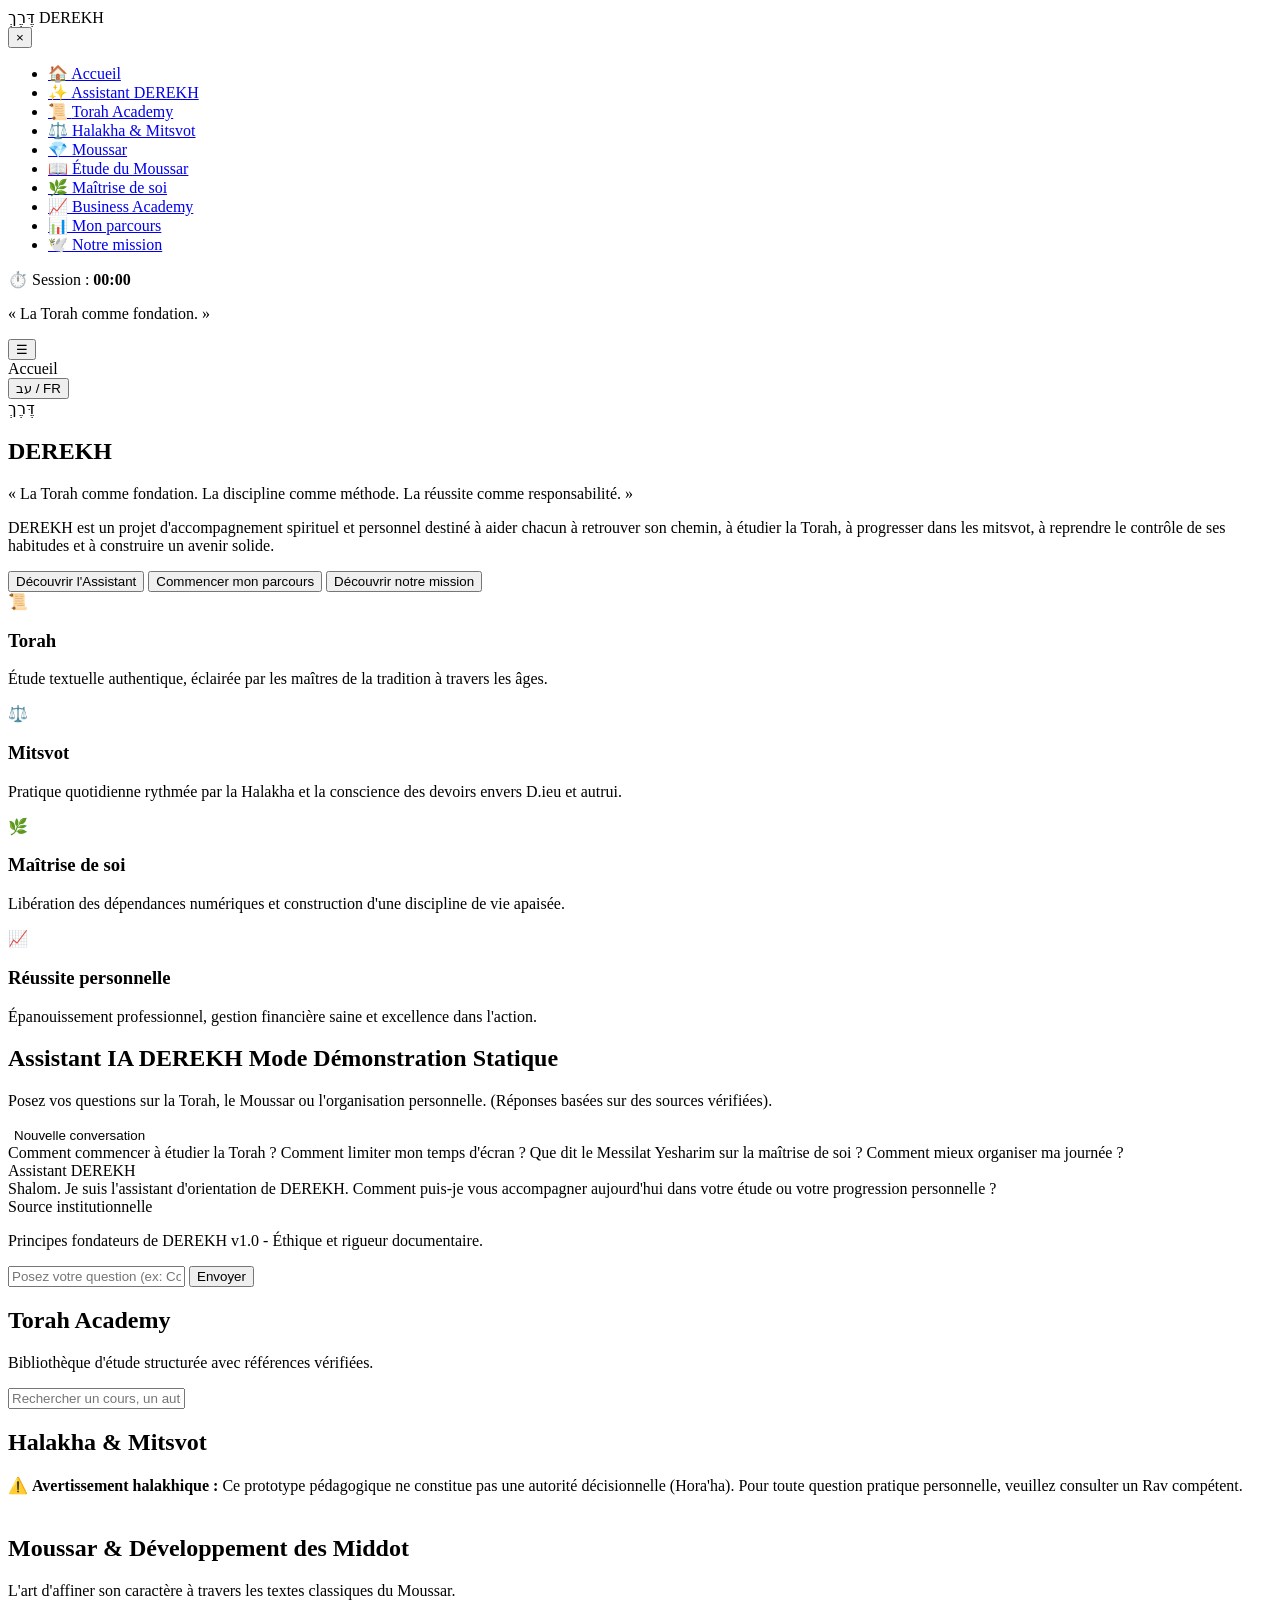
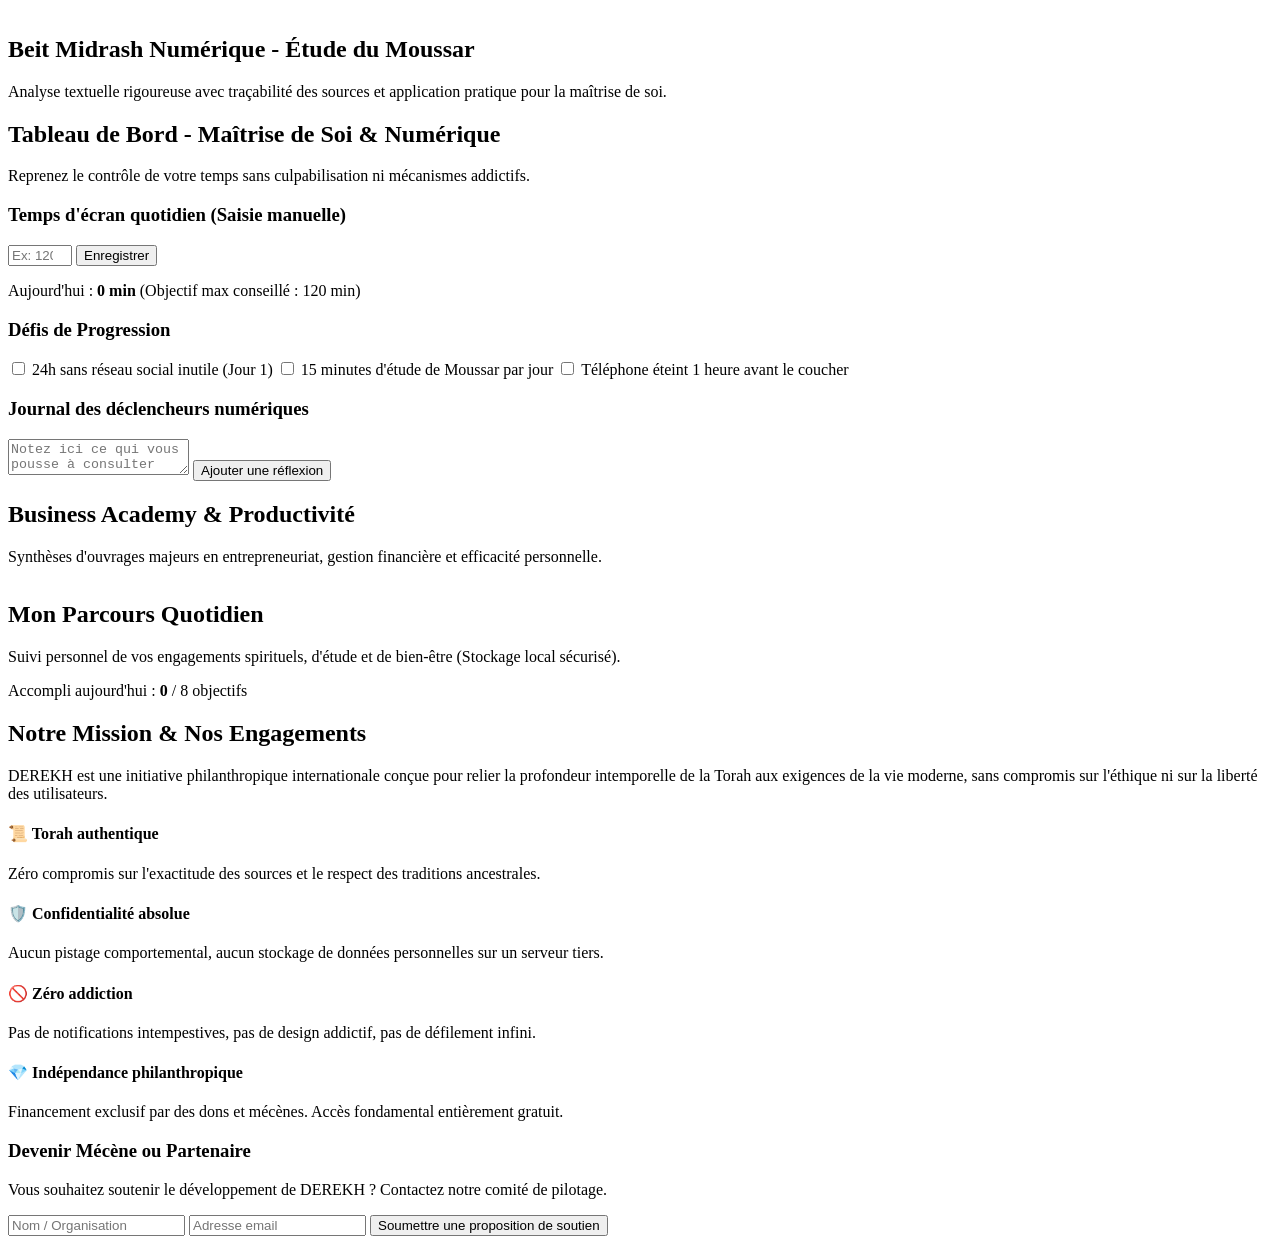
==== index.html @ dc8c6783 "Add initial HTML structure for DEREKH platform" ====
<!DOCTYPE html>
<html lang="fr" dir="ltr">
<head>
    <meta charset="UTF-8">
    <meta name="viewport" content="width=device-width, initial-scale=1.0">
    <title>DEREKH — דֶּרֶךְ | Plateforme IA & Torah</title>
    <link rel="preconnect" href="https://fonts.googleapis.com">
    <link rel="preconnect" href="https://fonts.gstatic.com" crossorigin>
    <link href="https://fonts.googleapis.com/css2?family=Cormorant+Garamond:ital,wght@0,400;0,600;0,700;1,400&family=Heebo:wght@300;400;500;700&family=Inter:wght@300;400;500;600;700&display=swap" rel="stylesheet">
    <link rel="stylesheet" href="css/style.css">
    <link rel="stylesheet" href="css/components.css">
    <link rel="stylesheet" href="css/responsive.css">
</head>
<body class="dark-theme">
    <div class="app-container">
        <!-- Sidebar Navigation -->
        <aside class="sidebar" id="sidebar">
            <div class="sidebar-header">
                <div class="logo-container">
                    <span class="logo-hebrew">דֶּרֶךְ</span>
                    <span class="logo-text">DEREKH</span>
                </div>
                <button class="mobile-close-btn" id="mobileCloseBtn" aria-label="Fermer le menu">&times;</button>
            </div>
            
            <nav class="sidebar-nav">
                <ul>
                    <li><a href="#home" class="nav-link active" data-section="home"><span class="icon">🏠</span> <span class="nav-label-fr">Accueil</span><span class="nav-label-he" style="display:none;">בית</span></a></li>
                    <li><a href="#assistant" class="nav-link" data-section="assistant"><span class="icon">✨</span> <span class="nav-label-fr">Assistant DEREKH</span><span class="nav-label-he" style="display:none;">עוזר חכם</span></a></li>
                    <li><a href="#torah" class="nav-link" data-section="torah"><span class="icon">📜</span> <span class="nav-label-fr">Torah Academy</span><span class="nav-label-he" style="display:none;">אקדמיית תורה</span></a></li>
                    <li><a href="#halakha" class="nav-link" data-section="halakha"><span class="icon">⚖️</span> <span class="nav-label-fr">Halakha & Mitsvot</span><span class="nav-label-he" style="display:none;">הלכה ומצוות</span></a></li>
                    <li><a href="#moussar" class="nav-link" data-section="moussar"><span class="icon">💎</span> <span class="nav-label-fr">Moussar</span><span class="nav-label-he" style="display:none;">מוסר</span></a></li>
                    <li><a href="#moussar-study" class="nav-link" data-section="moussar-study"><span class="icon">📖</span> <span class="nav-label-fr">Étude du Moussar</span><span class="nav-label-he" style="display:none;">לימוד מוסר</span></a></li>
                    <li><a href="#habits" class="nav-link" data-section="habits"><span class="icon">🌿</span> <span class="nav-label-fr">Maîtrise de soi</span><span class="nav-label-he" style="display:none;">שליטה עצמית</span></a></li>
                    <li><a href="#business" class="nav-link" data-section="business"><span class="icon">📈</span> <span class="nav-label-fr">Business Academy</span><span class="nav-label-he" style="display:none;">אקדמיית עסקים</span></a></li>
                    <li><a href="#dashboard" class="nav-link" data-section="dashboard"><span class="icon">📊</span> <span class="nav-label-fr">Mon parcours</span><span class="nav-label-he" style="display:none;">המסלול שלי</span></a></li>
                    <li><a href="#mission" class="nav-link" data-section="mission"><span class="icon">🕊️</span> <span class="nav-label-fr">Notre mission</span><span class="nav-label-he" style="display:none;">המשימה שלנו</span></a></li>
                </ul>
            </nav>

            <div class="sidebar-footer">
                <div class="session-timer" id="sessionTimer" title="Temps de connexion conscient">
                    <span>⏱️ Session : <strong id="timerDisplay">00:00</strong></span>
                </div>
                <p class="motto-footer">« La Torah comme fondation. »</p>
            </div>
        </aside>

        <!-- Main Content Area -->
        <main class="main-content">
            <!-- Top Header -->
            <header class="top-header">
                <button class="mobile-toggle" id="mobileToggle" aria-label="Ouvrir le menu">☰</button>
                <div class="header-title" id="headerTitle">Accueil</div>
                <div class="header-actions">
                    <button class="lang-toggle" id="langToggle" title="Changer de langue (FR/HE)">עב / FR</button>
                </div>
            </header>

            <!-- Sections Container -->
            <div class="content-body">
                
                <!-- 1. HOME SECTION -->
                <section id="home" class="page-section active">
                    <div class="hero-card">
                        <div class="hero-hebrew-badge">דֶּרֶךְ</div>
                        <h1 class="hero-title">DEREKH</h1>
                        <p class="hero-subtitle">« La Torah comme fondation. La discipline comme méthode. La réussite comme responsabilité. »</p>
                        <p class="hero-desc">
                            DEREKH est un projet d'accompagnement spirituel et personnel destiné à aider chacun à retrouver son chemin, à étudier la Torah, à progresser dans les mitsvot, à reprendre le contrôle de ses habitudes et à construire un avenir solide.
                        </p>
                        <div class="hero-cta">
                            <button class="btn btn-primary" data-target="assistant">Découvrir l'Assistant</button>
                            <button class="btn btn-secondary" data-target="dashboard">Commencer mon parcours</button>
                            <button class="btn btn-outline" data-target="mission">Découvrir notre mission</button>
                        </div>
                    </div>

                    <div class="pillars-grid">
                        <div class="pillar-card">
                            <div class="pillar-icon">📜</div>
                            <h3>Torah</h3>
                            <p>Étude textuelle authentique, éclairée par les maîtres de la tradition à travers les âges.</p>
                        </div>
                        <div class="pillar-card">
                            <div class="pillar-icon">⚖️</div>
                            <h3>Mitsvot</h3>
                            <p>Pratique quotidienne rythmée par la Halakha et la conscience des devoirs envers D.ieu et autrui.</p>
                        </div>
                        <div class="pillar-card">
                            <div class="pillar-icon">🌿</div>
                            <h3>Maîtrise de soi</h3>
                            <p>Libération des dépendances numériques et construction d'une discipline de vie apaisée.</p>
                        </div>
                        <div class="pillar-card">
                            <div class="pillar-icon">📈</div>
                            <h3>Réussite personnelle</h3>
                            <p>Épanouissement professionnel, gestion financière saine et excellence dans l'action.</p>
                        </div>
                    </div>
                </section>

                <!-- 2. ASSISTANT SECTION -->
                <section id="assistant" class="page-section">
                    <div class="assistant-container">
                        <div class="assistant-header">
                            <h2>Assistant IA DEREKH <span class="demo-badge">Mode Démonstration Statique</span></h2>
                            <p>Posez vos questions sur la Torah, le Moussar ou l'organisation personnelle. (Réponses basées sur des sources vérifiées).</p>
                            <button class="btn-text" id="clearChatBtn" style="background:transparent; border:none; color:var(--gold); cursor:pointer; text-align:right;">Nouvelle conversation</button>
                        </div>

                        <div class="chat-suggestions">
                            <span class="suggestion-chip" data-query="Comment commencer à étudier la Torah ?">Comment commencer à étudier la Torah ?</span>
                            <span class="suggestion-chip" data-query="Comment arrêter de passer trop de temps sur mon téléphone ?">Comment limiter mon temps d'écran ?</span>
                            <span class="suggestion-chip" data-query="Que dit le Messilat Yesharim sur la maîtrise de soi ?">Que dit le Messilat Yesharim sur la maîtrise de soi ?</span>
                            <span class="suggestion-chip" data-query="Comment mieux organiser ma journée ?">Comment mieux organiser ma journée ?</span>
                        </div>

                        <div class="chat-messages" id="chatMessages">
                            <div class="message assistant-message">
                                <div class="message-sender">Assistant DEREKH</div>
                                <div class="message-content">
                                    Shalom. Je suis l'assistant d'orientation de DEREKH. Comment puis-je vous accompagner aujourd'hui dans votre étude ou votre progression personnelle ?
                                </div>
                                <div class="source-box">
                                    <span class="source-tag">Source institutionnelle</span>
                                    <p>Principes fondateurs de DEREKH v1.0 - Éthique et rigueur documentaire.</p>
                                </div>
                            </div>
                        </div>

                        <div class="chat-input-area">
                            <input type="text" id="chatInput" placeholder="Posez votre question (ex: Comment étudier la Paracha...)" autocomplete="off">
                            <button id="sendChatBtn" class="btn btn-primary">Envoyer</button>
                        </div>
                    </div>
                </section>

                <!-- 3. TORAH ACADEMY -->
                <section id="torah" class="page-section">
                    <div class="section-header">
                        <h2>Torah Academy</h2>
                        <p class="section-desc">Bibliothèque d'étude structurée avec références vérifiées.</p>
                        <input type="text" id="torahSearch" class="search-input" placeholder="Rechercher un cours, un auteur, un ouvrage...">
                    </div>
                    <div class="courses-grid" id="coursesGrid">
                        <!-- Rempli dynamiquement par torah.js -->
                    </div>
                </section>

                <!-- 4. HALAKHA & MITSVOT -->
                <section id="halakha" class="page-section">
                    <div class="section-header">
                        <h2>Halakha & Mitsvot</h2>
                        <div class="warning-banner">
                            ⚠️ <strong>Avertissement halakhique :</strong> Ce prototype pédagogique ne constitue pas une autorité décisionnelle (Hora'ha). Pour toute question pratique personnelle, veuillez consulter un Rav compétent.
                        </div>
                    </div>
                    <div class="halakha-grid" id="halakhaGrid" style="display: grid; grid-template-columns: repeat(auto-fill, minmax(280px, 1fr)); gap: 20px; margin-top: 20px;">
                        <!-- Généré dynamiquement -->
                    </div>
                </section>

                <!-- 5. MOUSSAR -->
                <section id="moussar" class="page-section">
                    <div class="section-header">
                        <h2>Moussar & Développement des Middot</h2>
                        <p class="section-desc">L'art d'affiner son caractère à travers les textes classiques du Moussar.</p>
                    </div>
                    <div class="moussar-grid" id="moussarGrid" style="display: grid; grid-template-columns: repeat(auto-fill, minmax(320px, 1fr)); gap: 20px;">
                        <!-- Généré dynamiquement -->
                    </div>
                </section>

                <!-- 5.1. NOUVEAU MODULE : ÉTUDE TEXTUELLE DU MOUSSAR -->
                <section id="moussar-study" class="page-section">
                    <div class="section-header">
                        <h2>Beit Midrash Numérique - Étude du Moussar</h2>
                        <p class="section-desc">Analyse textuelle rigoureuse avec traçabilité des sources et application pratique pour la maîtrise de soi.</p>
                    </div>
                    <div id="moussarStudyContainer">
                        <!-- Chargé dynamiquement par js/moussar-study.js -->
                    </div>
                </section>

                <!-- 6. MAÎTRISE DE SOI -->
                <section id="habits" class="page-section">
                    <div class="section-header">
                        <h2>Tableau de Bord - Maîtrise de Soi & Numérique</h2>
                        <p class="section-desc">Reprenez le contrôle de votre temps sans culpabilisation ni mécanismes addictifs.</p>
                    </div>
                    
                    <div class="habits-dashboard-grid">
                        <div class="card habit-tracker-card">
                            <h3>Temps d'écran quotidien (Saisie manuelle)</h3>
                            <div class="screen-time-input-group">
                                <input type="number" id="screenTimeInput" min="0" max="1440" placeholder="Ex: 120 minutes">
                                <button id="saveScreenTimeBtn" class="btn btn-primary">Enregistrer</button>
                            </div>
                            <p class="stat-display">Aujourd'hui : <strong id="screenTimeDisplay">0 min</strong> (Objectif max conseillé : <span id="targetScreenTime">120 min</span>)</p>
                        </div>

                        <div class="card challenges-card">
                            <h3>Défis de Progression</h3>
                            <div class="challenge-list">
                                <label class="challenge-item"><input type="checkbox" data-challenge="c1"> <span>24h sans réseau social inutile (Jour 1)</span></label>
                                <label class="challenge-item"><input type="checkbox" data-challenge="c2"> <span>15 minutes d'étude de Moussar par jour</span></label>
                                <label class="challenge-item"><input type="checkbox" data-challenge="c3"> <span>Téléphone éteint 1 heure avant le coucher</span></label>
                            </div>
                        </div>

                        <div class="card triggers-card">
                            <h3>Journal des déclencheurs numériques</h3>
                            <textarea id="triggerInput" placeholder="Notez ici ce qui vous pousse à consulter votre téléphone impulsivement..."></textarea>
                            <button id="saveTriggerBtn" class="btn btn-secondary" style="margin-top: 10px;">Ajouter une réflexion</button>
                            <ul id="triggerList" class="trigger-list"></ul>
                        </div>
                    </div>
                </section>

                <!-- 7. BUSINESS ACADEMY -->
                <section id="business" class="page-section">
                    <div class="section-header">
                        <h2>Business Academy & Productivité</h2>
                        <p class="section-desc">Synthèses d'ouvrages majeurs en entrepreneuriat, gestion financière et efficacité personnelle.</p>
                    </div>
                    <div class="business-grid" id="businessGrid" style="display: grid; grid-template-columns: repeat(auto-fill, minmax(320px, 1fr)); gap: 20px;">
                        <!-- Généré dynamiquement -->
                    </div>
                </section>

                <!-- 8. DASHBOARD / PARCOURS -->
                <section id="dashboard" class="page-section">
                    <div class="section-header">
                        <h2>Mon Parcours Quotidien</h2>
                        <p class="section-desc">Suivi personnel de vos engagements spirituels, d'étude et de bien-être (Stockage local sécurisé).</p>
                    </div>

                    <div class="progress-overview-card">
                        <div class="progress-bar-container">
                            <div class="progress-bar-fill" id="dailyProgressBar" style="width: 0%;"></div>
                        </div>
                        <p>Accompli aujourd'hui : <strong id="progressCount">0</strong> / <span id="totalTasksCount">8</span> objectifs</p>
                    </div>

                    <div class="daily-checklist" id="dailyChecklist">
                        <!-- Généré par dashboard.js -->
                    </div>
                </section>

                <!-- 9. NOTRE MISSION -->
                <section id="mission" class="page-section">
                    <div class="mission-container">
                        <h2>Notre Mission & Nos Engagements</h2>
                        <p class="mission-intro">
                            DEREKH est une initiative philanthropique internationale conçue pour relier la profondeur intemporelle de la Torah aux exigences de la vie moderne, sans compromis sur l'éthique ni sur la liberté des utilisateurs.
                        </p>

                        <div class="commitments-grid">
                            <div class="commitment-item">
                                <h4>📜 Torah authentique</h4>
                                <p>Zéro compromis sur l'exactitude des sources et le respect des traditions ancestrales.</p>
                            </div>
                            <div class="commitment-item">
                                <h4>🛡️ Confidentialité absolue</h4>
                                <p>Aucun pistage comportemental, aucun stockage de données personnelles sur un serveur tiers.</p>
                            </div>
                            <div class="commitment-item">
                                <h4>🚫 Zéro addiction</h4>
                                <p>Pas de notifications intempestives, pas de design addictif, pas de défilement infini.</p>
                            </div>
                            <div class="commitment-item">
                                <h4>💎 Indépendance philanthropique</h4>
                                <p>Financement exclusif par des dons et mécènes. Accès fondamental entièrement gratuit.</p>
                            </div>
                        </div>

                        <div class="sponsor-box">
                            <h3>Devenir Mécène ou Partenaire</h3>
                            <p>Vous souhaitez soutenir le développement de DEREKH ? Contactez notre comité de pilotage.</p>
                            <form id="sponsorForm" onsubmit="event.preventDefault(); alert('Merci de votre intérêt. Ce formulaire de démonstration est bien enregistré.');">
                                <input type="text" placeholder="Nom / Organisation" required>
                                <input type="email" placeholder="Adresse email" required>
                                <button type="submit" class="btn btn-primary">Soumettre une proposition de soutien</button>
                            </form>
                        </div>
                    </div>
                </section>

            </div>
        </main>
    </div>

    <!-- Scripts -->
    <script src="js/storage.js"></script>
    <script src="js/navigation.js"></script>
    <script src="js/assistant.js"></script>
    <script src="js/torah.js"></script>
    <script src="js/moussar-study.js"></script>
    <script src="js/habits.js"></script>
    <script src="js/dashboard.js"></script>
    <script src="js/app.js"></script>
</body>
</html>
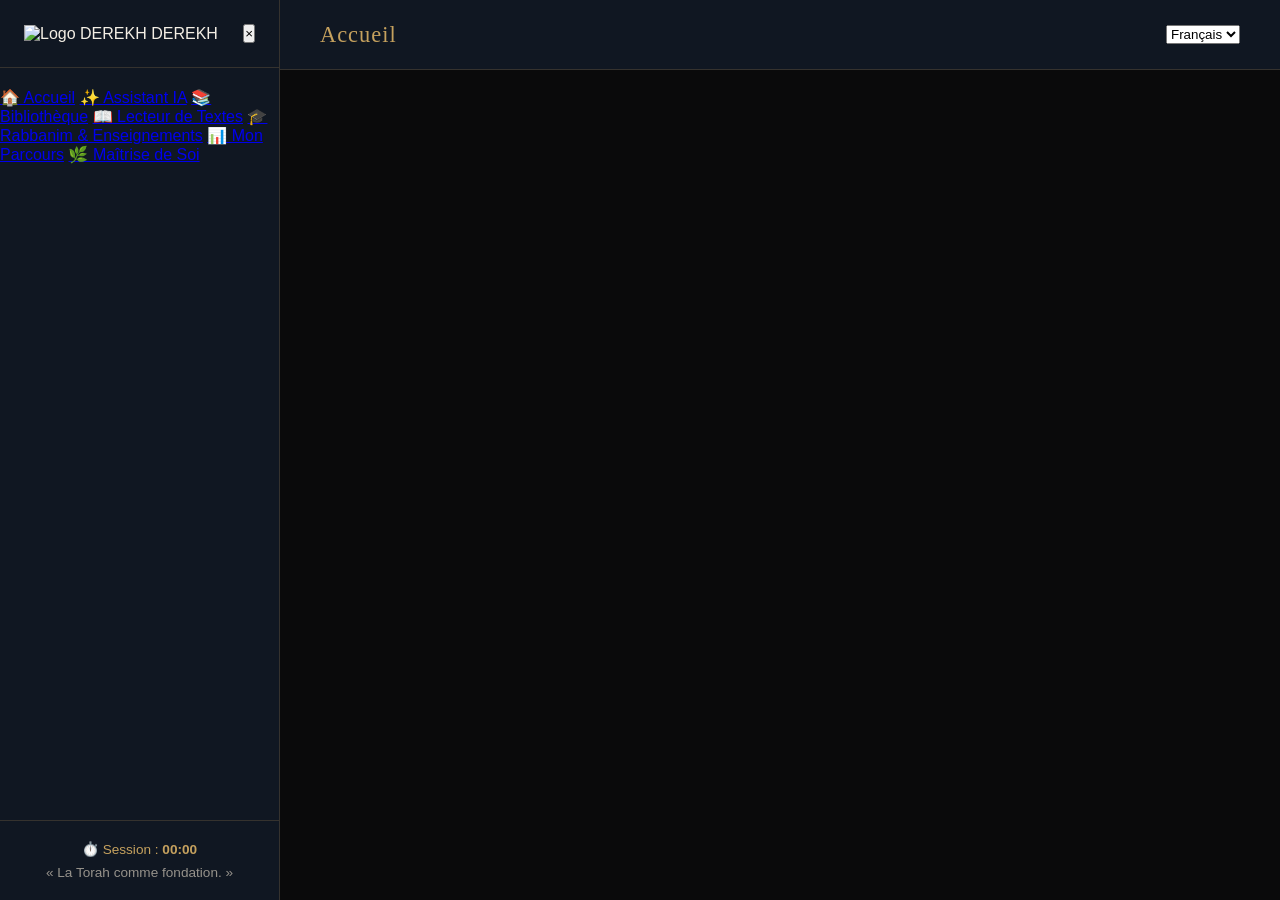
==== commit 1e375d76: "Update index.html" ====
--- a/index.html
+++ b/index.html
@@ -1,304 +1,68 @@
 <!DOCTYPE html>
-<html lang="fr" dir="ltr">
+<html lang="fr" dir="ltr" data-theme="dark">
 <head>
     <meta charset="UTF-8">
     <meta name="viewport" content="width=device-width, initial-scale=1.0">
-    <title>DEREKH — דֶּרֶךְ | Plateforme IA & Torah</title>
-    <link rel="preconnect" href="https://fonts.googleapis.com">
-    <link rel="preconnect" href="https://fonts.gstatic.com" crossorigin>
-    <link href="https://fonts.googleapis.com/css2?family=Cormorant+Garamond:ital,wght@0,400;0,600;0,700;1,400&family=Heebo:wght@300;400;500;700&family=Inter:wght@300;400;500;600;700&display=swap" rel="stylesheet">
-    <link rel="stylesheet" href="css/style.css">
-    <link rel="stylesheet" href="css/components.css">
-    <link rel="stylesheet" href="css/responsive.css">
+    <title>DEREKH — דֶּרֶךְ | Plateforme internationale IA & Torah</title>
+    <link rel="icon" type="image/svg+xml" href="favicon.svg">
+    <link rel="stylesheet" href="style.css">
 </head>
-<body class="dark-theme">
+<body>
     <div class="app-container">
         <!-- Sidebar Navigation -->
         <aside class="sidebar" id="sidebar">
             <div class="sidebar-header">
-                <div class="logo-container">
-                    <span class="logo-hebrew">דֶּרֶךְ</span>
-                    <span class="logo-text">DEREKH</span>
+                <div class="logo-box">
+                    <img src="logo.svg" alt="Logo DEREKH" class="logo-svg">
+                    <span class="logo-title">DEREKH</span>
                 </div>
-                <button class="mobile-close-btn" id="mobileCloseBtn" aria-label="Fermer le menu">&times;</button>
+                <button class="mobile-close" id="mobileClose">&times;</button>
             </div>
             
             <nav class="sidebar-nav">
-                <ul>
-                    <li><a href="#home" class="nav-link active" data-section="home"><span class="icon">🏠</span> <span class="nav-label-fr">Accueil</span><span class="nav-label-he" style="display:none;">בית</span></a></li>
-                    <li><a href="#assistant" class="nav-link" data-section="assistant"><span class="icon">✨</span> <span class="nav-label-fr">Assistant DEREKH</span><span class="nav-label-he" style="display:none;">עוזר חכם</span></a></li>
-                    <li><a href="#torah" class="nav-link" data-section="torah"><span class="icon">📜</span> <span class="nav-label-fr">Torah Academy</span><span class="nav-label-he" style="display:none;">אקדמיית תורה</span></a></li>
-                    <li><a href="#halakha" class="nav-link" data-section="halakha"><span class="icon">⚖️</span> <span class="nav-label-fr">Halakha & Mitsvot</span><span class="nav-label-he" style="display:none;">הלכה ומצוות</span></a></li>
-                    <li><a href="#moussar" class="nav-link" data-section="moussar"><span class="icon">💎</span> <span class="nav-label-fr">Moussar</span><span class="nav-label-he" style="display:none;">מוסר</span></a></li>
-                    <li><a href="#moussar-study" class="nav-link" data-section="moussar-study"><span class="icon">📖</span> <span class="nav-label-fr">Étude du Moussar</span><span class="nav-label-he" style="display:none;">לימוד מוסר</span></a></li>
-                    <li><a href="#habits" class="nav-link" data-section="habits"><span class="icon">🌿</span> <span class="nav-label-fr">Maîtrise de soi</span><span class="nav-label-he" style="display:none;">שליטה עצמית</span></a></li>
-                    <li><a href="#business" class="nav-link" data-section="business"><span class="icon">📈</span> <span class="nav-label-fr">Business Academy</span><span class="nav-label-he" style="display:none;">אקדמיית עסקים</span></a></li>
-                    <li><a href="#dashboard" class="nav-link" data-section="dashboard"><span class="icon">📊</span> <span class="nav-label-fr">Mon parcours</span><span class="nav-label-he" style="display:none;">המסלול שלי</span></a></li>
-                    <li><a href="#mission" class="nav-link" data-section="mission"><span class="icon">🕊️</span> <span class="nav-label-fr">Notre mission</span><span class="nav-label-he" style="display:none;">המשימה שלנו</span></a></li>
-                </ul>
+                <a href="#home" class="nav-link active" data-view="home">🏠 Accueil</a>
+                <a href="#assistant" class="nav-link" data-view="assistant">✨ Assistant IA</a>
+                <a href="#library" class="nav-link" data-view="library">📚 Bibliothèque</a>
+                <a href="#reader" class="nav-link" data-view="reader">📖 Lecteur de Textes</a>
+                <a href="#rabbanim" class="nav-link" data-view="rabbanim">🎓 Rabbanim & Enseignements</a>
+                <a href="#dashboard" class="nav-link" data-view="dashboard">📊 Mon Parcours</a>
+                <a href="#habits" class="nav-link" data-view="habits">🌿 Maîtrise de Soi</a>
             </nav>
 
             <div class="sidebar-footer">
-                <div class="session-timer" id="sessionTimer" title="Temps de connexion conscient">
-                    <span>⏱️ Session : <strong id="timerDisplay">00:00</strong></span>
-                </div>
-                <p class="motto-footer">« La Torah comme fondation. »</p>
+                <div class="session-timer">⏱️ Session : <strong id="timer">00:00</strong></div>
+                <p class="motto">« La Torah comme fondation. »</p>
             </div>
         </aside>
 
-        <!-- Main Content Area -->
+        <!-- Main Content -->
         <main class="main-content">
-            <!-- Top Header -->
             <header class="top-header">
-                <button class="mobile-toggle" id="mobileToggle" aria-label="Ouvrir le menu">☰</button>
+                <button class="mobile-toggle" id="mobileToggle">☰</button>
                 <div class="header-title" id="headerTitle">Accueil</div>
                 <div class="header-actions">
-                    <button class="lang-toggle" id="langToggle" title="Changer de langue (FR/HE)">עב / FR</button>
+                    <select id="langSelect" class="lang-select">
+                        <option value="fr">Français</option>
+                        <option value="he">עברית</option>
+                        <option value="en">English</option>
+                    </select>
                 </div>
             </header>
 
-            <!-- Sections Container -->
-            <div class="content-body">
-                
-                <!-- 1. HOME SECTION -->
-                <section id="home" class="page-section active">
-                    <div class="hero-card">
-                        <div class="hero-hebrew-badge">דֶּרֶךְ</div>
-                        <h1 class="hero-title">DEREKH</h1>
-                        <p class="hero-subtitle">« La Torah comme fondation. La discipline comme méthode. La réussite comme responsabilité. »</p>
-                        <p class="hero-desc">
-                            DEREKH est un projet d'accompagnement spirituel et personnel destiné à aider chacun à retrouver son chemin, à étudier la Torah, à progresser dans les mitsvot, à reprendre le contrôle de ses habitudes et à construire un avenir solide.
-                        </p>
-                        <div class="hero-cta">
-                            <button class="btn btn-primary" data-target="assistant">Découvrir l'Assistant</button>
-                            <button class="btn btn-secondary" data-target="dashboard">Commencer mon parcours</button>
-                            <button class="btn btn-outline" data-target="mission">Découvrir notre mission</button>
-                        </div>
-                    </div>
-
-                    <div class="pillars-grid">
-                        <div class="pillar-card">
-                            <div class="pillar-icon">📜</div>
-                            <h3>Torah</h3>
-                            <p>Étude textuelle authentique, éclairée par les maîtres de la tradition à travers les âges.</p>
-                        </div>
-                        <div class="pillar-card">
-                            <div class="pillar-icon">⚖️</div>
-                            <h3>Mitsvot</h3>
-                            <p>Pratique quotidienne rythmée par la Halakha et la conscience des devoirs envers D.ieu et autrui.</p>
-                        </div>
-                        <div class="pillar-card">
-                            <div class="pillar-icon">🌿</div>
-                            <h3>Maîtrise de soi</h3>
-                            <p>Libération des dépendances numériques et construction d'une discipline de vie apaisée.</p>
-                        </div>
-                        <div class="pillar-card">
-                            <div class="pillar-icon">📈</div>
-                            <h3>Réussite personnelle</h3>
-                            <p>Épanouissement professionnel, gestion financière saine et excellence dans l'action.</p>
-                        </div>
-                    </div>
-                </section>
-
-                <!-- 2. ASSISTANT SECTION -->
-                <section id="assistant" class="page-section">
-                    <div class="assistant-container">
-                        <div class="assistant-header">
-                            <h2>Assistant IA DEREKH <span class="demo-badge">Mode Démonstration Statique</span></h2>
-                            <p>Posez vos questions sur la Torah, le Moussar ou l'organisation personnelle. (Réponses basées sur des sources vérifiées).</p>
-                            <button class="btn-text" id="clearChatBtn" style="background:transparent; border:none; color:var(--gold); cursor:pointer; text-align:right;">Nouvelle conversation</button>
-                        </div>
-
-                        <div class="chat-suggestions">
-                            <span class="suggestion-chip" data-query="Comment commencer à étudier la Torah ?">Comment commencer à étudier la Torah ?</span>
-                            <span class="suggestion-chip" data-query="Comment arrêter de passer trop de temps sur mon téléphone ?">Comment limiter mon temps d'écran ?</span>
-                            <span class="suggestion-chip" data-query="Que dit le Messilat Yesharim sur la maîtrise de soi ?">Que dit le Messilat Yesharim sur la maîtrise de soi ?</span>
-                            <span class="suggestion-chip" data-query="Comment mieux organiser ma journée ?">Comment mieux organiser ma journée ?</span>
-                        </div>
-
-                        <div class="chat-messages" id="chatMessages">
-                            <div class="message assistant-message">
-                                <div class="message-sender">Assistant DEREKH</div>
-                                <div class="message-content">
-                                    Shalom. Je suis l'assistant d'orientation de DEREKH. Comment puis-je vous accompagner aujourd'hui dans votre étude ou votre progression personnelle ?
-                                </div>
-                                <div class="source-box">
-                                    <span class="source-tag">Source institutionnelle</span>
-                                    <p>Principes fondateurs de DEREKH v1.0 - Éthique et rigueur documentaire.</p>
-                                </div>
-                            </div>
-                        </div>
-
-                        <div class="chat-input-area">
-                            <input type="text" id="chatInput" placeholder="Posez votre question (ex: Comment étudier la Paracha...)" autocomplete="off">
-                            <button id="sendChatBtn" class="btn btn-primary">Envoyer</button>
-                        </div>
-                    </div>
-                </section>
-
-                <!-- 3. TORAH ACADEMY -->
-                <section id="torah" class="page-section">
-                    <div class="section-header">
-                        <h2>Torah Academy</h2>
-                        <p class="section-desc">Bibliothèque d'étude structurée avec références vérifiées.</p>
-                        <input type="text" id="torahSearch" class="search-input" placeholder="Rechercher un cours, un auteur, un ouvrage...">
-                    </div>
-                    <div class="courses-grid" id="coursesGrid">
-                        <!-- Rempli dynamiquement par torah.js -->
-                    </div>
-                </section>
-
-                <!-- 4. HALAKHA & MITSVOT -->
-                <section id="halakha" class="page-section">
-                    <div class="section-header">
-                        <h2>Halakha & Mitsvot</h2>
-                        <div class="warning-banner">
-                            ⚠️ <strong>Avertissement halakhique :</strong> Ce prototype pédagogique ne constitue pas une autorité décisionnelle (Hora'ha). Pour toute question pratique personnelle, veuillez consulter un Rav compétent.
-                        </div>
-                    </div>
-                    <div class="halakha-grid" id="halakhaGrid" style="display: grid; grid-template-columns: repeat(auto-fill, minmax(280px, 1fr)); gap: 20px; margin-top: 20px;">
-                        <!-- Généré dynamiquement -->
-                    </div>
-                </section>
-
-                <!-- 5. MOUSSAR -->
-                <section id="moussar" class="page-section">
-                    <div class="section-header">
-                        <h2>Moussar & Développement des Middot</h2>
-                        <p class="section-desc">L'art d'affiner son caractère à travers les textes classiques du Moussar.</p>
-                    </div>
-                    <div class="moussar-grid" id="moussarGrid" style="display: grid; grid-template-columns: repeat(auto-fill, minmax(320px, 1fr)); gap: 20px;">
-                        <!-- Généré dynamiquement -->
-                    </div>
-                </section>
-
-                <!-- 5.1. NOUVEAU MODULE : ÉTUDE TEXTUELLE DU MOUSSAR -->
-                <section id="moussar-study" class="page-section">
-                    <div class="section-header">
-                        <h2>Beit Midrash Numérique - Étude du Moussar</h2>
-                        <p class="section-desc">Analyse textuelle rigoureuse avec traçabilité des sources et application pratique pour la maîtrise de soi.</p>
-                    </div>
-                    <div id="moussarStudyContainer">
-                        <!-- Chargé dynamiquement par js/moussar-study.js -->
-                    </div>
-                </section>
-
-                <!-- 6. MAÎTRISE DE SOI -->
-                <section id="habits" class="page-section">
-                    <div class="section-header">
-                        <h2>Tableau de Bord - Maîtrise de Soi & Numérique</h2>
-                        <p class="section-desc">Reprenez le contrôle de votre temps sans culpabilisation ni mécanismes addictifs.</p>
-                    </div>
-                    
-                    <div class="habits-dashboard-grid">
-                        <div class="card habit-tracker-card">
-                            <h3>Temps d'écran quotidien (Saisie manuelle)</h3>
-                            <div class="screen-time-input-group">
-                                <input type="number" id="screenTimeInput" min="0" max="1440" placeholder="Ex: 120 minutes">
-                                <button id="saveScreenTimeBtn" class="btn btn-primary">Enregistrer</button>
-                            </div>
-                            <p class="stat-display">Aujourd'hui : <strong id="screenTimeDisplay">0 min</strong> (Objectif max conseillé : <span id="targetScreenTime">120 min</span>)</p>
-                        </div>
-
-                        <div class="card challenges-card">
-                            <h3>Défis de Progression</h3>
-                            <div class="challenge-list">
-                                <label class="challenge-item"><input type="checkbox" data-challenge="c1"> <span>24h sans réseau social inutile (Jour 1)</span></label>
-                                <label class="challenge-item"><input type="checkbox" data-challenge="c2"> <span>15 minutes d'étude de Moussar par jour</span></label>
-                                <label class="challenge-item"><input type="checkbox" data-challenge="c3"> <span>Téléphone éteint 1 heure avant le coucher</span></label>
-                            </div>
-                        </div>
-
-                        <div class="card triggers-card">
-                            <h3>Journal des déclencheurs numériques</h3>
-                            <textarea id="triggerInput" placeholder="Notez ici ce qui vous pousse à consulter votre téléphone impulsivement..."></textarea>
-                            <button id="saveTriggerBtn" class="btn btn-secondary" style="margin-top: 10px;">Ajouter une réflexion</button>
-                            <ul id="triggerList" class="trigger-list"></ul>
-                        </div>
-                    </div>
-                </section>
-
-                <!-- 7. BUSINESS ACADEMY -->
-                <section id="business" class="page-section">
-                    <div class="section-header">
-                        <h2>Business Academy & Productivité</h2>
-                        <p class="section-desc">Synthèses d'ouvrages majeurs en entrepreneuriat, gestion financière et efficacité personnelle.</p>
-                    </div>
-                    <div class="business-grid" id="businessGrid" style="display: grid; grid-template-columns: repeat(auto-fill, minmax(320px, 1fr)); gap: 20px;">
-                        <!-- Généré dynamiquement -->
-                    </div>
-                </section>
-
-                <!-- 8. DASHBOARD / PARCOURS -->
-                <section id="dashboard" class="page-section">
-                    <div class="section-header">
-                        <h2>Mon Parcours Quotidien</h2>
-                        <p class="section-desc">Suivi personnel de vos engagements spirituels, d'étude et de bien-être (Stockage local sécurisé).</p>
-                    </div>
-
-                    <div class="progress-overview-card">
-                        <div class="progress-bar-container">
-                            <div class="progress-bar-fill" id="dailyProgressBar" style="width: 0%;"></div>
-                        </div>
-                        <p>Accompli aujourd'hui : <strong id="progressCount">0</strong> / <span id="totalTasksCount">8</span> objectifs</p>
-                    </div>
-
-                    <div class="daily-checklist" id="dailyChecklist">
-                        <!-- Généré par dashboard.js -->
-                    </div>
-                </section>
-
-                <!-- 9. NOTRE MISSION -->
-                <section id="mission" class="page-section">
-                    <div class="mission-container">
-                        <h2>Notre Mission & Nos Engagements</h2>
-                        <p class="mission-intro">
-                            DEREKH est une initiative philanthropique internationale conçue pour relier la profondeur intemporelle de la Torah aux exigences de la vie moderne, sans compromis sur l'éthique ni sur la liberté des utilisateurs.
-                        </p>
-
-                        <div class="commitments-grid">
-                            <div class="commitment-item">
-                                <h4>📜 Torah authentique</h4>
-                                <p>Zéro compromis sur l'exactitude des sources et le respect des traditions ancestrales.</p>
-                            </div>
-                            <div class="commitment-item">
-                                <h4>🛡️ Confidentialité absolue</h4>
-                                <p>Aucun pistage comportemental, aucun stockage de données personnelles sur un serveur tiers.</p>
-                            </div>
-                            <div class="commitment-item">
-                                <h4>🚫 Zéro addiction</h4>
-                                <p>Pas de notifications intempestives, pas de design addictif, pas de défilement infini.</p>
-                            </div>
-                            <div class="commitment-item">
-                                <h4>💎 Indépendance philanthropique</h4>
-                                <p>Financement exclusif par des dons et mécènes. Accès fondamental entièrement gratuit.</p>
-                            </div>
-                        </div>
-
-                        <div class="sponsor-box">
-                            <h3>Devenir Mécène ou Partenaire</h3>
-                            <p>Vous souhaitez soutenir le développement de DEREKH ? Contactez notre comité de pilotage.</p>
-                            <form id="sponsorForm" onsubmit="event.preventDefault(); alert('Merci de votre intérêt. Ce formulaire de démonstration est bien enregistré.');">
-                                <input type="text" placeholder="Nom / Organisation" required>
-                                <input type="email" placeholder="Adresse email" required>
-                                <button type="submit" class="btn btn-primary">Soumettre une proposition de soutien</button>
-                            </form>
-                        </div>
-                    </div>
-                </section>
-
+            <div class="content-body" id="viewContainer">
+                <!-- Vues injectées dynamiquement -->
             </div>
         </main>
     </div>
 
-    <!-- Scripts -->
-    <script src="js/storage.js"></script>
-    <script src="js/navigation.js"></script>
-    <script src="js/assistant.js"></script>
-    <script src="js/torah.js"></script>
-    <script src="js/moussar-study.js"></script>
-    <script src="js/habits.js"></script>
-    <script src="js/dashboard.js"></script>
-    <script src="js/app.js"></script>
+    <!-- Scripts à plat -->
+    <script src="data.js"></script>
+    <script src="search.js"></script>
+    <script src="assistant.js"></script>
+    <script src="library.js"></script>
+    <script src="reader.js"></script>
+    <script src="rabbanim.js"></script>
+    <script src="dashboard.js"></script>
+    <script src="app.js"></script>
 </body>
 </html>
--- a/style.css
+++ b/style.css
@@ -0,0 +1,250 @@
+:root {
+    --bg-deep: #0A0A0B;
+    --bg-surface: #101722;
+    --bg-card: #151D2A;
+    --leather-brown: #38291F;
+    --gold: #C5A15E;
+    --gold-hover: #D4B26F;
+    --ivory: #F4EFE5;
+    --text-muted: #96928B;
+    --border-color: rgba(197, 161, 94, 0.2);
+    --font-serif: 'Cormorant Garamond', serif;
+    --font-sans: 'Inter', 'Heebo', sans-serif;
+}
+
+* {
+    box-sizing: border-box;
+    margin: 0;
+    padding: 0;
+}
+
+body {
+    background-color: var(--bg-deep);
+    color: var(--ivory);
+    font-family: var(--font-sans);
+    min-height: 100vh;
+    overflow-x: hidden;
+}
+
+.app-container {
+    display: flex;
+    min-height: 100vh;
+}
+
+/* Sidebar */
+.sidebar {
+    width: 280px;
+    background-color: var(--bg-surface);
+    border-right: 1px solid var(--border-color);
+    display: flex;
+    flex-direction: column;
+    position: fixed;
+    height: 100vh;
+    z-index: 100;
+    transition: transform 0.3s ease;
+}
+
+.sidebar-header {
+    padding: 24px;
+    display: flex;
+    align-items: center;
+    justify-content: space-between;
+    border-bottom: 1px solid var(--border-color);
+}
+
+.logo-container {
+    display: flex;
+    align-items: center;
+    gap: 12px;
+}
+
+.logo-hebrew {
+    font-family: var(--font-serif);
+    font-size: 1.8rem;
+    color: var(--gold);
+}
+
+.logo-text {
+    font-family: var(--font-serif);
+    font-size: 1.5rem;
+    font-weight: 700;
+    letter-spacing: 2px;
+    color: var(--ivory);
+}
+
+.mobile-close-btn {
+    background: none;
+    border: none;
+    color: var(--ivory);
+    font-size: 1.5rem;
+    cursor: pointer;
+    display: none;
+}
+
+.sidebar-nav {
+    flex: 1;
+    overflow-y: auto;
+    padding: 20px 0;
+}
+
+.sidebar-nav ul {
+    list-style: none;
+}
+
+.sidebar-nav li a {
+    display: flex;
+    align-items: center;
+    gap: 14px;
+    padding: 12px 24px;
+    color: var(--text-muted);
+    text-decoration: none;
+    font-size: 0.95rem;
+    font-weight: 500;
+    transition: all 0.2s ease;
+    border-left: 3px solid transparent;
+}
+
+.sidebar-nav li a:hover,
+.sidebar-nav li a.active {
+    color: var(--gold);
+    background-color: rgba(197, 161, 94, 0.05);
+    border-left-color: var(--gold);
+}
+
+.sidebar-nav li a .icon {
+    font-size: 1.1rem;
+}
+
+.sidebar-footer {
+    padding: 20px 24px;
+    border-top: 1px solid var(--border-color);
+    font-size: 0.85rem;
+    color: var(--text-muted);
+    text-align: center;
+}
+
+.session-timer {
+    margin-bottom: 8px;
+    color: var(--gold);
+}
+
+.motto-footer {
+    font-style: italic;
+    font-size: 0.8rem;
+}
+
+/* Main Content */
+.main-content {
+    flex: 1;
+    margin-left: 280px;
+    display: flex;
+    flex-direction: column;
+    min-height: 100vh;
+}
+
+.top-header {
+    height: 70px;
+    background-color: var(--bg-surface);
+    border-bottom: 1px solid var(--border-color);
+    display: flex;
+    align-items: center;
+    justify-content: space-between;
+    padding: 0 40px;
+    position: sticky;
+    top: 0;
+    z-index: 90;
+}
+
+.mobile-toggle {
+    background: none;
+    border: none;
+    color: var(--gold);
+    font-size: 1.5rem;
+    cursor: pointer;
+    display: none;
+}
+
+.header-title {
+    font-family: var(--font-serif);
+    font-size: 1.4rem;
+    color: var(--gold);
+    letter-spacing: 1px;
+}
+
+.lang-toggle {
+    background: transparent;
+    border: 1px solid var(--gold);
+    color: var(--gold);
+    padding: 6px 14px;
+    border-radius: 4px;
+    cursor: pointer;
+    font-weight: 600;
+    transition: all 0.2s;
+}
+
+.lang-toggle:hover {
+    background-color: var(--gold);
+    color: var(--bg-deep);
+}
+
+.content-body {
+    flex: 1;
+    padding: 40px;
+    max-width: 1200px;
+    width: 100%;
+    margin: 0 auto;
+}
+
+.page-section {
+    display: none;
+}
+
+.page-section.active {
+    display: block;
+    animation: fadeIn 0.3s ease forwards;
+}
+
+@keyframes fadeIn {
+    from { opacity: 0; transform: translateY(6px); }
+    to { opacity: 1; transform: translateY(0); }
+}
+
+/* Utility buttons */
+.btn {
+    padding: 12px 24px;
+    border-radius: 4px;
+    font-weight: 600;
+    cursor: pointer;
+    transition: all 0.2s;
+    border: none;
+    font-size: 0.95rem;
+}
+
+.btn-primary {
+    background-color: var(--gold);
+    color: var(--bg-deep);
+}
+
+.btn-primary:hover {
+    background-color: var(--gold-hover);
+}
+
+.btn-secondary {
+    background-color: var(--bg-surface);
+    color: var(--ivory);
+    border: 1px solid var(--border-color);
+}
+
+.btn-secondary:hover {
+    border-color: var(--gold);
+}
+
+.btn-outline {
+    background: transparent;
+    border: 1px solid var(--gold);
+    color: var(--gold);
+}
+
+.btn-outline:hover {
+    background-color: rgba(197, 161, 94, 0.1);
+}
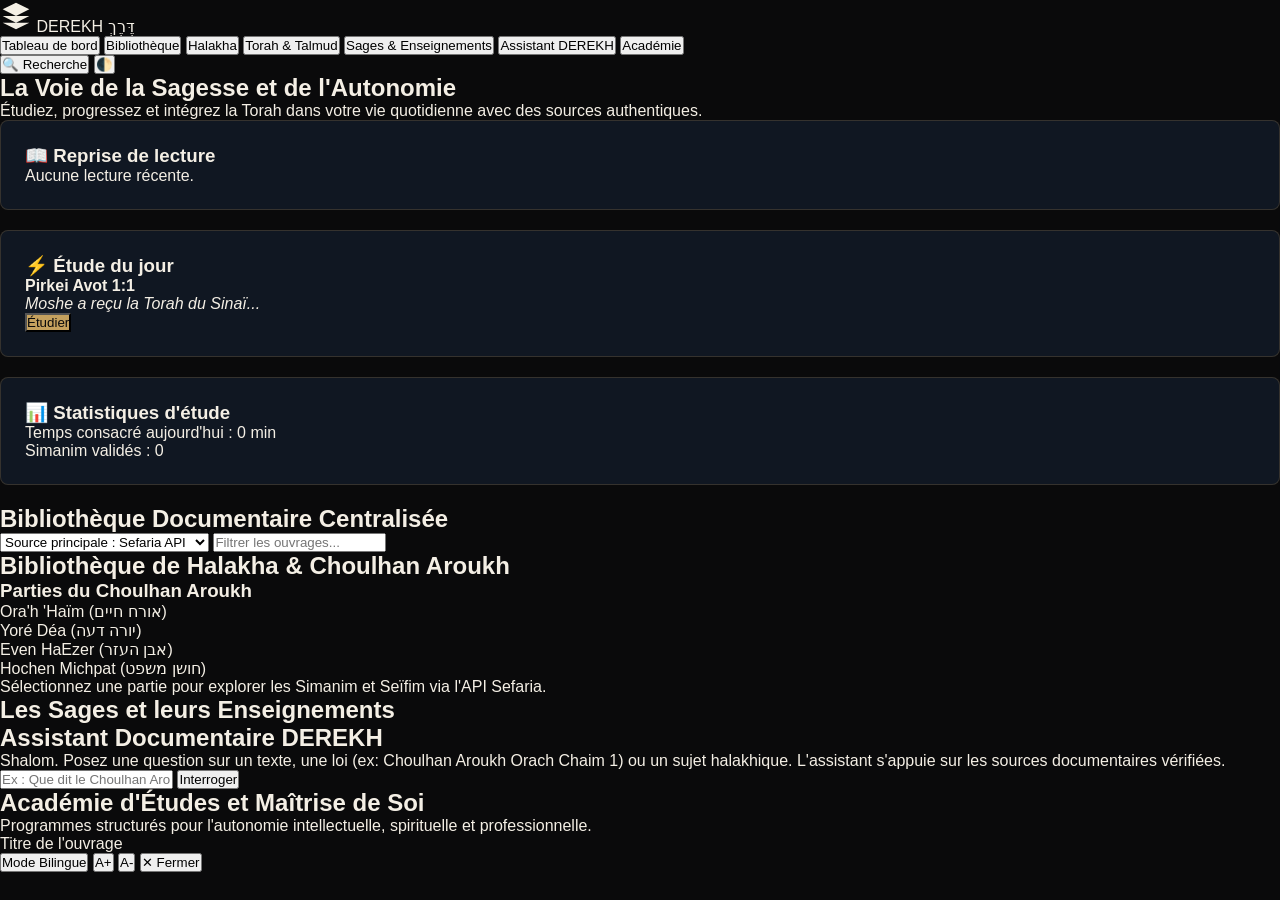
==== commit 060f1806: "Update index.html" ====
--- a/index.html
+++ b/index.html
@@ -1,67 +1,148 @@
 <!DOCTYPE html>
-<html lang="fr" dir="ltr" data-theme="dark">
+<html lang="fr" dir="ltr">
 <head>
     <meta charset="UTF-8">
     <meta name="viewport" content="width=device-width, initial-scale=1.0">
-    <title>DEREKH — דֶּרֶךְ | Plateforme internationale IA & Torah</title>
+    <title>DEREKH (דֶּרֶךְ) — Plateforme Documentaire Juive Intelligente</title>
+    <link rel="stylesheet" href="style.css">
     <link rel="icon" type="image/svg+xml" href="favicon.svg">
-    <link rel="stylesheet" href="style.css">
 </head>
 <body>
-    <div class="app-container">
-        <!-- Sidebar Navigation -->
-        <aside class="sidebar" id="sidebar">
-            <div class="sidebar-header">
-                <div class="logo-box">
-                    <img src="logo.svg" alt="Logo DEREKH" class="logo-svg">
-                    <span class="logo-title">DEREKH</span>
+    <div id="app-container">
+        <!-- Barre de navigation latérale / supérieure -->
+        <header id="main-header">
+            <div class="logo-area">
+                <svg class="logo-svg" viewBox="0 0 24 24" width="32" height="32"><path fill="currentColor" d="M12 2L2 7l10 5 10-5-10-5zM2 17l10 5 10-5M2 12l10 5 10-5"/></svg>
+                <span class="brand-title">DEREKH <heb>דֶּרֶךְ</heb></span>
+            </div>
+            <nav class="main-nav">
+                <button class="nav-btn active" data-view="dashboard">Tableau de bord</button>
+                <button class="nav-btn" data-view="library">Bibliothèque</button>
+                <button class="nav-btn" data-view="halakha">Halakha</button>
+                <button class="nav-btn" data-view="torah">Torah & Talmud</button>
+                <button class="nav-btn" data-view="rabbanim">Sages & Enseignements</button>
+                <button class="nav-btn" data-view="assistant">Assistant DEREKH</button>
+                <button class="nav-btn" data-view="academy">Académie</button>
+            </nav>
+            <div class="header-actions">
+                <button id="search-trigger-btn" title="Recherche globale (Ctrl+K)">🔍 Recherche</button>
+                <button id="theme-toggle" title="Mode Nuit / Jour">🌓</button>
+            </div>
+        </header>
+
+        <!-- Contenu dynamique principal -->
+        <main id="main-content">
+            <!-- Vue par défaut : Dashboard -->
+            <section id="view-dashboard" class="view-section active">
+                <div class="hero-banner">
+                    <h1>La Voie de la Sagesse et de l'Autonomie</h1>
+                    <p>Étudiez, progressez et intégrez la Torah dans votre vie quotidienne avec des sources authentiques.</p>
                 </div>
-                <button class="mobile-close" id="mobileClose">&times;</button>
+                <div class="dashboard-grid">
+                    <div class="card">
+                        <h3>📖 Reprise de lecture</h3>
+                        <div id="last-read-container">Aucune lecture récente.</div>
+                    </div>
+                    <div class="card">
+                        <h3>⚡ Étude du jour</h3>
+                        <p><strong>Pirkei Avot 1:1</strong><br><em>Moshe a reçu la Torah du Sinaï...</em></p>
+                        <button class="btn-primary" onclick="App.openReader('Pirkei_Avot.1.1')">Étudier</button>
+                    </div>
+                    <div class="card">
+                        <h3>📊 Statistiques d'étude</h3>
+                        <p>Temps consacré aujourd'hui : <span id="study-time">0 min</span></p>
+                        <p>Simanim validés : <span id="simanim-count">0</span></p>
+                    </div>
+                </div>
+            </section>
+
+            <!-- Vue Bibliothèque & Halakha & Torah -->
+            <section id="view-library" class="view-section">
+                <div class="library-header">
+                    <h2>Bibliothèque Documentaire Centralisée</h2>
+                    <div class="filter-bar">
+                        <select id="lib-source-select">
+                            <option value="sefaria">Source principale : Sefaria API</option>
+                            <option value="archive">Internet Archive (Métadonnées)</option>
+                        </select>
+                        <input type="text" id="lib-search-input" placeholder="Filtrer les ouvrages...">
+                    </div>
+                </div>
+                <div id="catalog-grid" class="catalog-grid">
+                    <!-- Rempli dynamiquement par library.js -->
+                </div>
+            </section>
+
+            <!-- Vue Halakha spécifique (Choulhan Aroukh) -->
+            <section id="view-halakha" class="view-section">
+                <h2>Bibliothèque de Halakha & Choulhan Aroukh</h2>
+                <div class="halakha-navigator">
+                    <div class="helix-sidebar">
+                        <h3>Parties du Choulhan Aroukh</h3>
+                        <ul class="halakha-parts-list">
+                            <li onclick="HalakhaViewer.loadPart('Orach_Chaim')">Ora'h 'Haïm (אורח חיים)</li>
+                            <li onclick="HalakhaViewer.loadPart('Yoreh_Deah')">Yoré Déa (יורה דעה)</li>
+                            <li onclick="HalakhaViewer.loadPart('Even_HaEzer')">Even HaEzer (אבן העזר)</li>
+                            <li onclick="HalakhaViewer.loadPart('Choshen_Mishpat')">Hochen Michpat (חושן משפט)</li>
+                        </ul>
+                    </div>
+                    <div class="helix-content" id="halakha-content-area">
+                        <p>Sélectionnez une partie pour explorer les Simanim et Seïfim via l'API Sefaria.</p>
+                    </div>
+                </div>
+            </section>
+
+            <!-- Vue Sages -->
+            <section id="view-rabbanim" class="view-section">
+                <h2>Les Sages et leurs Enseignements</h2>
+                <div id="rabbanim-grid" class="rabbanim-grid"></div>
+            </section>
+
+            <!-- Vue Assistant -->
+            <section id="view-assistant" class="view-section">
+                <h2>Assistant Documentaire DEREKH</h2>
+                <div class="assistant-box">
+                    <div id="chat-history" class="chat-history">
+                        <div class="chat-message system">Shalom. Posez une question sur un texte, une loi (ex: Choulhan Aroukh Orach Chaim 1) ou un sujet halakhique. L'assistant s'appuie sur les sources documentaires vérifiées.</div>
+                    </div>
+                    <div class="chat-input-bar">
+                        <input type="text" id="chat-input" placeholder="Ex : Que dit le Choulhan Aroukh sur la préparation de Shabbat ?">
+                        <button id="chat-send-btn" onclick="Assistant.send()">Interroger</button>
+                    </div>
+                </div>
+            </section>
+
+            <!-- Vue Académie & Autres -->
+            <section id="view-academy" class="view-section">
+                <h2>Académie d'Études et Maîtrise de Soi</h2>
+                <p>Programmes structurés pour l'autonomie intellectuelle, spirituelle et professionnelle.</p>
+            </section>
+        </main>
+
+        <!-- Lecteur Universel Modal / Panneau -->
+        <div id="universal-reader-modal" class="reader-modal hidden">
+            <div class="reader-header">
+                <span id="reader-title-display">Titre de l'ouvrage</span>
+                <div class="reader-controls-bar">
+                    <button onclick="Reader.toggleBilingual()">Mode Bilingue</button>
+                    <button onclick="Reader.adjustFont(1)">A+</button>
+                    <button onclick="Reader.adjustFont(-1)">A-</button>
+                    <button onclick="Reader.close()">✕ Fermer</button>
+                </div>
             </div>
-            
-            <nav class="sidebar-nav">
-                <a href="#home" class="nav-link active" data-view="home">🏠 Accueil</a>
-                <a href="#assistant" class="nav-link" data-view="assistant">✨ Assistant IA</a>
-                <a href="#library" class="nav-link" data-view="library">📚 Bibliothèque</a>
-                <a href="#reader" class="nav-link" data-view="reader">📖 Lecteur de Textes</a>
-                <a href="#rabbanim" class="nav-link" data-view="rabbanim">🎓 Rabbanim & Enseignements</a>
-                <a href="#dashboard" class="nav-link" data-view="dashboard">📊 Mon Parcours</a>
-                <a href="#habits" class="nav-link" data-view="habits">🌿 Maîtrise de Soi</a>
-            </nav>
-
-            <div class="sidebar-footer">
-                <div class="session-timer">⏱️ Session : <strong id="timer">00:00</strong></div>
-                <p class="motto">« La Torah comme fondation. »</p>
+            <div class="reader-body" id="reader-text-container">
+                <!-- Texte chargé dynamiquement -->
             </div>
-        </aside>
-
-        <!-- Main Content -->
-        <main class="main-content">
-            <header class="top-header">
-                <button class="mobile-toggle" id="mobileToggle">☰</button>
-                <div class="header-title" id="headerTitle">Accueil</div>
-                <div class="header-actions">
-                    <select id="langSelect" class="lang-select">
-                        <option value="fr">Français</option>
-                        <option value="he">עברית</option>
-                        <option value="en">English</option>
-                    </select>
-                </div>
-            </header>
-
-            <div class="content-body" id="viewContainer">
-                <!-- Vues injectées dynamiquement -->
-            </div>
-        </main>
+        </div>
     </div>
 
-    <!-- Scripts à plat -->
+    <!-- Scripts modulaires -->
     <script src="data.js"></script>
-    <script src="search.js"></script>
-    <script src="assistant.js"></script>
     <script src="library.js"></script>
     <script src="reader.js"></script>
+    <script src="halakha.js"></script>
     <script src="rabbanim.js"></script>
+    <script src="assistant.js"></script>
     <script src="dashboard.js"></script>
     <script src="app.js"></script>
 </body>
--- a/style.css
+++ b/style.css
@@ -8,40 +8,31 @@
     --ivory: #F4EFE5;
     --text-muted: #96928B;
     --border-color: rgba(197, 161, 94, 0.2);
-    --font-serif: 'Cormorant Garamond', serif;
+    --font-serif: 'Cormorant Garamond', 'Times New Roman', serif;
     --font-sans: 'Inter', 'Heebo', sans-serif;
 }
 
-* {
-    box-sizing: border-box;
-    margin: 0;
-    padding: 0;
-}
+* { box-sizing: border-box; margin: 0; padding: 0; }
 
 body {
     background-color: var(--bg-deep);
     color: var(--ivory);
     font-family: var(--font-sans);
     min-height: 100vh;
-    overflow-x: hidden;
 }
 
-.app-container {
-    display: flex;
-    min-height: 100vh;
-}
+.app-container { display: flex; min-height: 100vh; }
 
 /* Sidebar */
 .sidebar {
     width: 280px;
-    background-color: var(--bg-surface);
+    background: var(--bg-surface);
     border-right: 1px solid var(--border-color);
     display: flex;
     flex-direction: column;
     position: fixed;
     height: 100vh;
     z-index: 100;
-    transition: transform 0.3s ease;
 }
 
 .sidebar-header {
@@ -52,46 +43,13 @@
     border-bottom: 1px solid var(--border-color);
 }
 
-.logo-container {
-    display: flex;
-    align-items: center;
-    gap: 12px;
-}
+.logo-box { display: flex; align-items: center; gap: 12px; }
+.logo-svg { width: 32px; height: 32px; }
+.logo-title { font-family: var(--font-serif); font-size: 1.4rem; font-weight: 700; color: var(--gold); letter-spacing: 2px; }
+.mobile-close { display: none; background: none; border: none; color: var(--ivory); font-size: 1.5rem; cursor: pointer; }
 
-.logo-hebrew {
-    font-family: var(--font-serif);
-    font-size: 1.8rem;
-    color: var(--gold);
-}
-
-.logo-text {
-    font-family: var(--font-serif);
-    font-size: 1.5rem;
-    font-weight: 700;
-    letter-spacing: 2px;
-    color: var(--ivory);
-}
-
-.mobile-close-btn {
-    background: none;
-    border: none;
-    color: var(--ivory);
-    font-size: 1.5rem;
-    cursor: pointer;
-    display: none;
-}
-
-.sidebar-nav {
-    flex: 1;
-    overflow-y: auto;
-    padding: 20px 0;
-}
-
-.sidebar-nav ul {
-    list-style: none;
-}
-
-.sidebar-nav li a {
+.sidebar-nav { flex: 1; padding: 20px 0; overflow-y: auto; display: flex; flex-direction: column; gap: 4px; }
+.sidebar-nav a {
     display: flex;
     align-items: center;
     gap: 14px;
@@ -99,52 +57,24 @@
     color: var(--text-muted);
     text-decoration: none;
     font-size: 0.95rem;
-    font-weight: 500;
-    transition: all 0.2s ease;
+    transition: 0.2s;
     border-left: 3px solid transparent;
 }
-
-.sidebar-nav li a:hover,
-.sidebar-nav li a.active {
+.sidebar-nav a:hover, .sidebar-nav a.active {
     color: var(--gold);
-    background-color: rgba(197, 161, 94, 0.05);
+    background: rgba(197, 161, 94, 0.05);
     border-left-color: var(--gold);
 }
 
-.sidebar-nav li a .icon {
-    font-size: 1.1rem;
-}
-
-.sidebar-footer {
-    padding: 20px 24px;
-    border-top: 1px solid var(--border-color);
-    font-size: 0.85rem;
-    color: var(--text-muted);
-    text-align: center;
-}
-
-.session-timer {
-    margin-bottom: 8px;
-    color: var(--gold);
-}
-
-.motto-footer {
-    font-style: italic;
-    font-size: 0.8rem;
-}
+.sidebar-footer { padding: 20px; border-top: 1px solid var(--border-color); text-align: center; font-size: 0.85rem; color: var(--text-muted); }
+.session-timer { color: var(--gold); margin-bottom: 6px; }
+.motto { font-style: italic; font-size: 0.8rem; }
 
 /* Main Content */
-.main-content {
-    flex: 1;
-    margin-left: 280px;
-    display: flex;
-    flex-direction: column;
-    min-height: 100vh;
-}
-
+.main-content { flex: 1; margin-left: 280px; display: flex; flex-direction: column; }
 .top-header {
     height: 70px;
-    background-color: var(--bg-surface);
+    background: var(--bg-surface);
     border-bottom: 1px solid var(--border-color);
     display: flex;
     align-items: center;
@@ -155,96 +85,22 @@
     z-index: 90;
 }
 
-.mobile-toggle {
-    background: none;
-    border: none;
-    color: var(--gold);
-    font-size: 1.5rem;
-    cursor: pointer;
-    display: none;
+.mobile-toggle { display: none; background: none; border: none; color: var(--gold); font-size: 1.5rem; cursor: pointer; }
+.header-title { font-family: var(--font-serif); font-size: 1.4rem; color: var(--gold); }
+.lang-select { background: var(--bg-deep); border: 1px solid var(--border-color); color: var(--ivory); padding: 6px 12px; border-radius: 4px; }
+
+.content-body { padding: 40px; max-width: 1200px; width: 100%; margin: 0 auto; }
+
+/* Components */
+.card { background: var(--bg-surface); border: 1px solid var(--border-color); border-radius: 8px; padding: 24px; margin-bottom: 20px; }
+.btn { padding: 10px 20px; border-radius: 4px; font-weight: 600; cursor: pointer; border: none; transition: 0.2s; }
+.btn-primary { background: var(--gold); color: var(--bg-deep); }
+.btn-primary:hover { background: var(--gold-hover); }
+
+@media (max-width: 900px) {
+    .sidebar { transform: translateX(-100%); transition: 0.3s; }
+    .sidebar.open { transform: translateX(0); }
+    .main-content { margin-left: 0; }
+    .mobile-toggle, .mobile-close { display: block; }
+    .content-body { padding: 20px; }
 }
-
-.header-title {
-    font-family: var(--font-serif);
-    font-size: 1.4rem;
-    color: var(--gold);
-    letter-spacing: 1px;
-}
-
-.lang-toggle {
-    background: transparent;
-    border: 1px solid var(--gold);
-    color: var(--gold);
-    padding: 6px 14px;
-    border-radius: 4px;
-    cursor: pointer;
-    font-weight: 600;
-    transition: all 0.2s;
-}
-
-.lang-toggle:hover {
-    background-color: var(--gold);
-    color: var(--bg-deep);
-}
-
-.content-body {
-    flex: 1;
-    padding: 40px;
-    max-width: 1200px;
-    width: 100%;
-    margin: 0 auto;
-}
-
-.page-section {
-    display: none;
-}
-
-.page-section.active {
-    display: block;
-    animation: fadeIn 0.3s ease forwards;
-}
-
-@keyframes fadeIn {
-    from { opacity: 0; transform: translateY(6px); }
-    to { opacity: 1; transform: translateY(0); }
-}
-
-/* Utility buttons */
-.btn {
-    padding: 12px 24px;
-    border-radius: 4px;
-    font-weight: 600;
-    cursor: pointer;
-    transition: all 0.2s;
-    border: none;
-    font-size: 0.95rem;
-}
-
-.btn-primary {
-    background-color: var(--gold);
-    color: var(--bg-deep);
-}
-
-.btn-primary:hover {
-    background-color: var(--gold-hover);
-}
-
-.btn-secondary {
-    background-color: var(--bg-surface);
-    color: var(--ivory);
-    border: 1px solid var(--border-color);
-}
-
-.btn-secondary:hover {
-    border-color: var(--gold);
-}
-
-.btn-outline {
-    background: transparent;
-    border: 1px solid var(--gold);
-    color: var(--gold);
-}
-
-.btn-outline:hover {
-    background-color: rgba(197, 161, 94, 0.1);
-}
